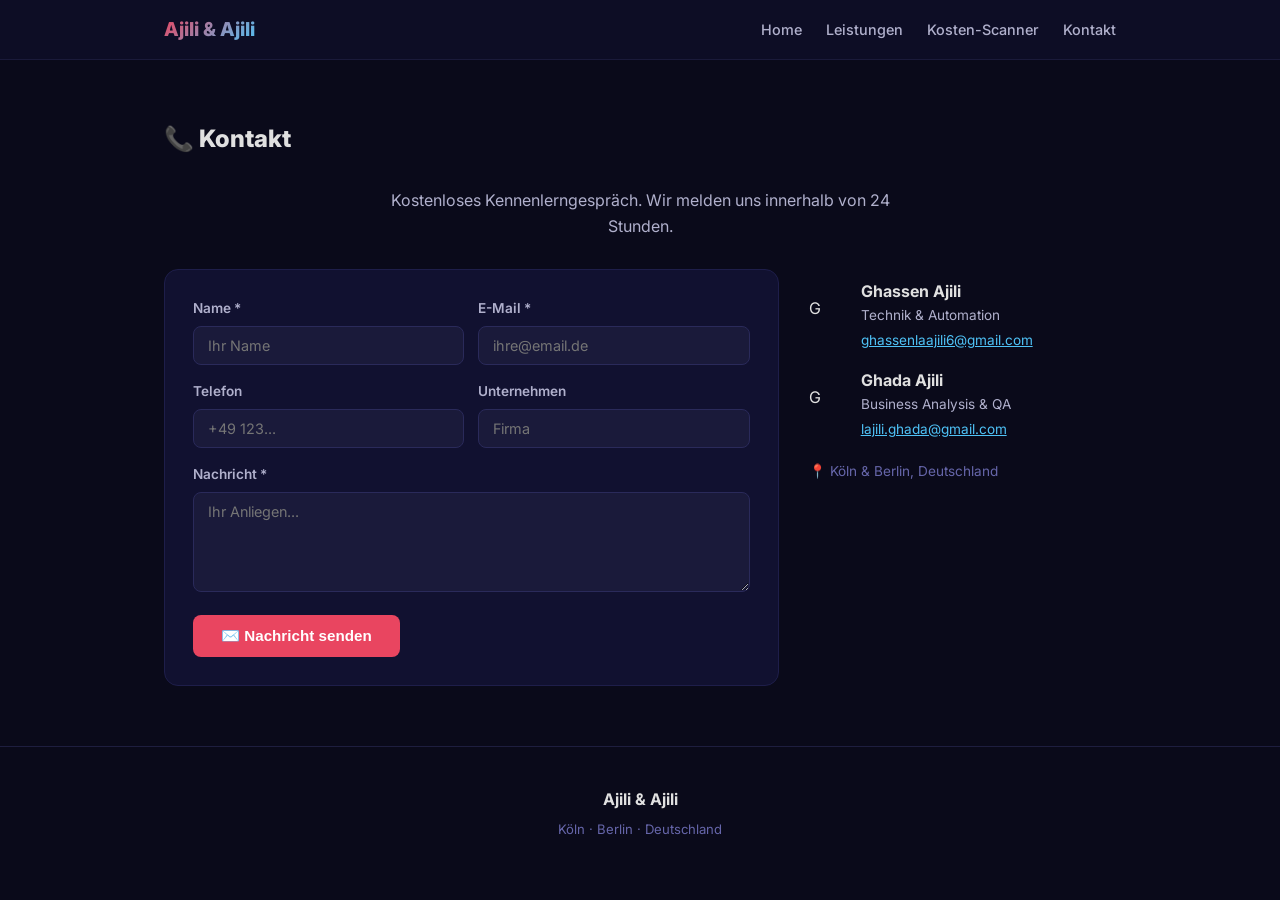
==== pages/kontakt.html @ 62d0315c "Fullstack Business Website v1.0 — FastAPI + SQLite + Scanner + Kontaktformular" ====
<!DOCTYPE html>
<html lang="de">
<head><meta charset="UTF-8"><meta name="viewport" content="width=device-width, initial-scale=1.0"><title>Kontakt – Ajili & Ajili</title>
<link href="https://fonts.googleapis.com/css2?family=Inter:wght@400;500;600;700;800;900&display=swap" rel="stylesheet">
<link rel="stylesheet" href="/static/style.css"></head>
<body>
<nav class="navbar"><div class="container nav-inner">
  <a href="/" class="nav-logo">Ajili &amp; Ajili</a>
  <div class="nav-links"><a href="/">Home</a><a href="/leistungen">Leistungen</a><a href="/scanner">Kosten-Scanner</a><a href="/kontakt">Kontakt</a></div>
  <button class="nav-toggle" onclick="document.querySelector('.nav-links').classList.toggle('open')">☰</button>
</div></nav>

<section class="section">
<div class="container">
<div class="text-center" style="margin-bottom:30px;">
  <h1 class="section-title">📞 Kontakt</h1>
  <p style="color:#b0b0cc;max-width:500px;margin:0 auto;">Kostenloses Kennenlerngespräch. Wir melden uns innerhalb von 24 Stunden.</p>
</div>

<div class="contact-grid-full">
  <div class="contact-card-big">
    <form id="contactForm">
      <div class="form-row dual">
        <div class="form-group"><label>Name *</label><input type="text" name="name" required class="form-input" placeholder="Ihr Name"></div>
        <div class="form-group"><label>E-Mail *</label><input type="email" name="email" required class="form-input" placeholder="ihre@email.de"></div>
      </div>
      <div class="form-row dual">
        <div class="form-group"><label>Telefon</label><input type="tel" name="phone" class="form-input" placeholder="+49 123..."></div>
        <div class="form-group"><label>Unternehmen</label><input type="text" name="company" class="form-input" placeholder="Firma"></div>
      </div>
      <div class="form-group"><label>Nachricht *</label><textarea name="message" required class="form-input form-textarea" placeholder="Ihr Anliegen..."></textarea></div>
      <button type="submit" class="btn btn-primary" id="contactBtn">✉️ Nachricht senden</button>
    </form>
    <div id="contactResult" style="display:none;margin-top:20px;"></div>
  </div>

  <div class="contact-info">
    <div class="contact-person"><div class="avatar small">G</div><div><strong>Ghassen Ajili</strong><p style="color:#b0b0cc;font-size:0.85rem;">Technik & Automation</p><a href="mailto:ghassenlaajili6@gmail.com" style="color:#4fc3f7;font-size:0.85rem;">ghassenlaajili6@gmail.com</a></div></div>
    <div class="contact-person"><div class="avatar small">G</div><div><strong>Ghada Ajili</strong><p style="color:#b0b0cc;font-size:0.85rem;">Business Analysis & QA</p><a href="mailto:lajili.ghada@gmail.com" style="color:#4fc3f7;font-size:0.85rem;">lajili.ghada@gmail.com</a></div></div>
    <p style="color:#6666aa;font-size:0.85rem;margin-top:20px;">📍 Köln & Berlin, Deutschland</p>
  </div>
</div>
</div>
</section>

<script>
document.getElementById('contactForm').addEventListener('submit', async (e) => {
  e.preventDefault();
  const btn = document.getElementById('contactBtn');
  const result = document.getElementById('contactResult');
  btn.disabled = true; btn.textContent = '⏳ Sende...'; result.style.display = 'none';
  try {
    const res = await fetch('/api/kontakt', { method: 'POST', body: new FormData(e.target) });
    const data = await res.json();
    result.innerHTML = `<div class="scan-result-card"><p style="text-align:center;">✅ ${data.message}</p></div>`;
    e.target.reset();
  } catch(err) {
    result.innerHTML = `<div class="scan-error">❌ ${err.message}</div>`;
  }
  result.style.display = 'block';
  btn.disabled = false; btn.textContent = '✉️ Nachricht senden';
});
</script>

<footer class="site-footer"><div class="container" style="text-align:center;">
  <p class="footer-brand">Ajili &amp; Ajili</p>
  <p class="footer-meta">Köln · Berlin · Deutschland</p>
</div></footer>
</body>
</html>
---- static/style.css ----
/* === Ajili & Ajili — Fullstack CSS === */

* { margin: 0; padding: 0; box-sizing: border-box; }

body {
  font-family: 'Inter', -apple-system, sans-serif;
  background: #0a0a1a;
  color: #e0e0e0;
  line-height: 1.6;
}

.container { max-width: 1000px; margin: 0 auto; padding: 0 24px; }

/* Navbar */
.navbar {
  background: #0d0d25;
  border-bottom: 1px solid #1a1a3a;
  position: sticky;
  top: 0;
  z-index: 100;
}
.nav-inner {
  display: flex;
  align-items: center;
  justify-content: space-between;
  padding: 14px 24px;
  max-width: 1000px;
  margin: 0 auto;
}
.nav-logo {
  font-size: 1.2rem;
  font-weight: 800;
  background: linear-gradient(135deg, #e94560, #4fc3f7);
  -webkit-background-clip: text;
  -webkit-text-fill-color: transparent;
  text-decoration: none;
}
.nav-links a {
  color: #b0b0cc;
  text-decoration: none;
  margin-left: 24px;
  font-size: 0.9rem;
  font-weight: 500;
  transition: color 0.2s;
}
.nav-links a:hover { color: #e94560; }
.nav-toggle { display: none; background: none; border: none; color: white; font-size: 1.5rem; cursor: pointer; }

/* Hero */
.hero {
  padding: 80px 0 60px;
  text-align: center;
  position: relative;
}
.hero-inner { max-width: 700px; margin: 0 auto; }
.hero-title {
  font-size: 3rem;
  font-weight: 900;
  background: linear-gradient(135deg, #e94560, #4fc3f7);
  -webkit-background-clip: text;
  -webkit-text-fill-color: transparent;
  background-clip: text;
}
.hero-sub { font-size: 1.3rem; color: #aaaacc; font-weight: 600; margin-top: 6px; }
.hero-text { color: #8888aa; margin-top: 16px; font-size: 1rem; }
.hero-ctas { margin-top: 30px; display: flex; gap: 14px; justify-content: center; flex-wrap: wrap; }

/* Buttons */
.btn {
  display: inline-block;
  padding: 12px 28px;
  border-radius: 8px;
  font-weight: 700;
  font-size: 0.95rem;
  text-decoration: none;
  cursor: pointer;
  border: none;
  transition: all 0.2s;
}
.btn-primary { background: #e94560; color: white; }
.btn-primary:hover { background: #d63851; transform: translateY(-2px); }
.btn-secondary { background: #1a1a3a; color: #b0b0cc; border: 1px solid #2a2a5a; }
.btn-secondary:hover { border-color: #e94560; color: white; transform: translateY(-2px); }
.btn-lg { padding: 14px 36px; font-size: 1rem; }
.btn:disabled { opacity: 0.5; cursor: not-allowed; transform: none; }

/* Sections */
.section { padding: 60px 0; }
.section-dark { background: #0d0d25; }
.section-title {
  font-size: 1.5rem;
  font-weight: 800;
  margin-bottom: 30px;
  display: flex;
  align-items: center;
  gap: 10px;
}
.section-title::after {
  content: '';
  flex: 1;
  height: 2px;
  background: linear-gradient(90deg, #e94560, transparent);
}
.text-center { text-align: center; }
.text-center .section-title::after { display: none; }

/* Cards */
.card {
  background: #111130;
  border: 1px solid #1e1e4a;
  border-radius: 12px;
  padding: 24px;
  transition: transform 0.2s, border-color 0.2s;
}
.card:hover { transform: translateY(-2px); border-color: #e94560; }

.team-grid { display: grid; grid-template-columns: 1fr 1fr; gap: 24px; }
.team-card .avatar {
  width: 50px; height: 50px; border-radius: 50%;
  background: linear-gradient(135deg, #e94560, #0f3460);
  display: flex; align-items: center; justify-content: center;
  font-size: 1.3rem; font-weight: 800; color: white; margin-bottom: 12px;
}
.team-card .card-role {
  font-size: 0.82rem; color: #e94560; font-weight: 600;
  text-transform: uppercase; letter-spacing: 0.5px; margin: 4px 0 10px;
}
.card-list { list-style: none; padding: 0; }
.card-list li {
  font-size: 0.85rem; color: #b0b0cc; padding: 4px 0;
  border-bottom: 1px solid #1a1a3a;
}
.card-list li:last-child { border-bottom: none; }

/* Services */
.services-grid, .services-full { display: grid; grid-template-columns: 1fr 1fr; gap: 20px; }
.service-card { text-align: center; }
.service-icon { font-size: 2rem; display: block; margin-bottom: 10px; }
.service-card h3 { font-size: 1.05rem; font-weight: 700; margin-bottom: 8px; }
.service-card p { font-size: 0.85rem; color: #b0b0cc; }
.service-price { color: #4fc3f7 !important; font-weight: 700; font-size: 1rem !important; margin-top: 12px !important; }

/* Service full page */
.service-full-card {
  background: #111130;
  border: 1px solid #1e1e4a;
  border-radius: 14px;
  padding: 28px;
  margin-bottom: 20px;
}
.service-icon-big { font-size: 2.2rem; display: block; margin-bottom: 10px; }
.service-desc { color: #b0b0cc; font-size: 0.9rem; margin: 8px 0 14px; }
.service-features { list-style: none; padding: 0; }
.service-features li { color: #b0b0cc; font-size: 0.85rem; padding: 3px 0; }
.service-price-tag { margin-top: 14px; font-size: 1.1rem; }
.service-price-tag strong { color: #4fc3f7; }
.service-price-tag small { color: #6666aa; font-size: 0.8rem; }

/* Why */
.why-grid { display: grid; grid-template-columns: 1fr 1fr 1fr; gap: 16px; }
.why-card { text-align: center; padding: 20px; }
.why-icon { font-size: 1.8rem; margin-bottom: 8px; }
.why-card h4 { font-size: 0.95rem; font-weight: 700; }
.why-card p { font-size: 0.8rem; color: #b0b0cc; margin-top: 4px; }

/* Process */
.process-steps { display: grid; grid-template-columns: repeat(4, 1fr); gap: 16px; }
.step {
  background: #111130; border: 1px solid #1e1e4a; border-radius: 12px;
  padding: 24px; text-align: center;
}
.step-num { font-size: 2rem; font-weight: 900; color: #e94560; display: block; margin-bottom: 6px; }
.step h4 { font-size: 0.95rem; font-weight: 700; }
.step p { font-size: 0.8rem; color: #b0b0cc; margin-top: 4px; }

/* Scanner */
.scanner-card {
  background: #111130; border: 1px solid #1e1e4a; border-radius: 14px;
  padding: 32px; max-width: 600px; margin: 0 auto;
}
.scan-result-card {
  background: #1a1a3a; border: 1px solid #2a2a5a; border-radius: 12px;
  padding: 24px;
}
.scan-error {
  background: #2a1a1a; border: 1px solid #5a2a2a; border-radius: 8px;
  padding: 16px; color: #e94560;
}
.result-grid { display: grid; gap: 12px; margin: 16px 0; }
.result-item { display: flex; justify-content: space-between; padding: 8px 0; border-bottom: 1px solid #1e1e4a; }
.result-label { color: #8888aa; }
.result-value { font-weight: 700; color: white; }

/* Forms */
.contact-grid-full { display: grid; grid-template-columns: 2fr 1fr; gap: 30px; }
.contact-card-big { background: #111130; border: 1px solid #1e1e4a; border-radius: 14px; padding: 28px; }
.contact-person { display: flex; align-items: center; gap: 12px; margin-bottom: 16px; }
.avatar.small { width: 40px; height: 40px; font-size: 1rem; flex-shrink: 0; }
.contact-info { padding-top: 10px; }

.form-group { margin-bottom: 16px; }
.form-group label { display: block; margin-bottom: 6px; font-size: 0.85rem; font-weight: 600; color: #b0b0cc; }
.form-input {
  width: 100%; padding: 10px 14px;
  background: #1a1a3a; border: 1px solid #2a2a5a; border-radius: 8px;
  color: white; font-size: 0.9rem; font-family: inherit;
  transition: border-color 0.2s;
}
.form-input:focus { outline: none; border-color: #e94560; }
.form-textarea { min-height: 100px; resize: vertical; }
.form-row.dual { display: grid; grid-template-columns: 1fr 1fr; gap: 14px; }

/* Admin */
.admin-grid { display: grid; grid-template-columns: 1fr 1fr; gap: 24px; }
.admin-card { background: #111130; border: 1px solid #1e1e4a; border-radius: 12px; padding: 20px; }
.admin-item { padding: 10px 0; border-bottom: 1px solid #1a1a3a; }
.admin-item:last-child { border-bottom: none; }

/* Footer */
.site-footer { padding: 40px 0; border-top: 1px solid #1e1e3f; }
.footer-brand { font-weight: 700; margin-bottom: 6px; }
.footer-meta { font-size: 0.82rem; color: #6666aa; }
.footer-meta a { color: #e94560; text-decoration: none; }
.footer-copy { font-size: 0.75rem; color: #5555aa; margin-top: 10px; }

/* Responsive */
@media (max-width: 700px) {
  .team-grid, .services-grid, .services-full { grid-template-columns: 1fr; }
  .why-grid { grid-template-columns: 1fr 1fr; }
  .process-steps { grid-template-columns: 1fr 1fr; }
  .contact-grid-full { grid-template-columns: 1fr; }
  .admin-grid { grid-template-columns: 1fr; }
  .form-row.dual { grid-template-columns: 1fr; }
  .hero-title { font-size: 2rem; }
  .nav-links { display: none; }
  .nav-links.open { display: flex; flex-direction: column; gap: 10px; position: absolute; top: 56px; left: 0; right: 0; background: #0d0d25; padding: 16px; border-bottom: 1px solid #1a1a3a; }
  .nav-links.open a { margin-left: 0; }
  .nav-toggle { display: block; }
}
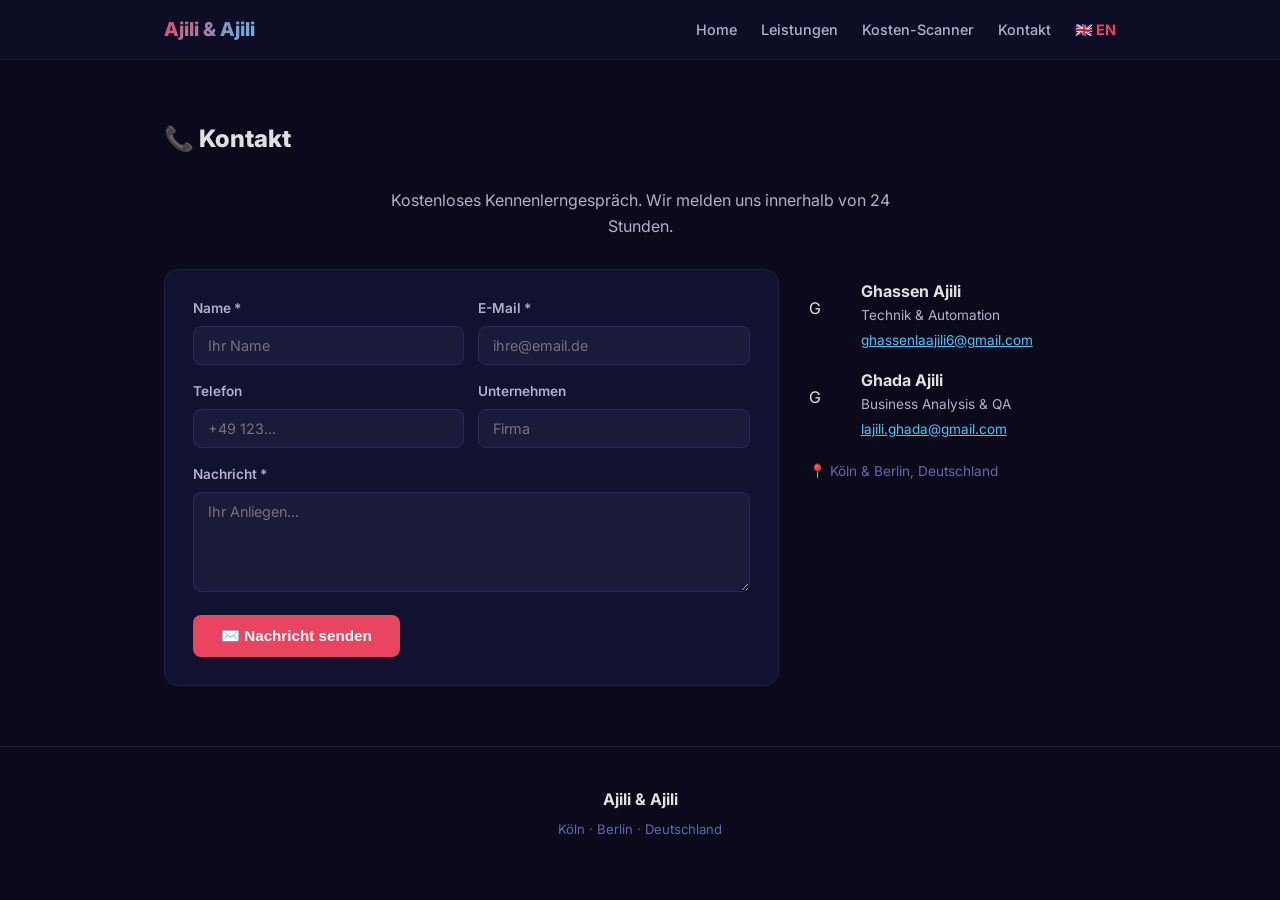
==== commit 46f3538e: "App v1.0 — python start.py = Fullstack (FastAPI+SQLite+OCR+DE/EN)" ====
--- a/pages/kontakt.html
+++ b/pages/kontakt.html
@@ -6,7 +6,7 @@
 <body>
 <nav class="navbar"><div class="container nav-inner">
   <a href="/" class="nav-logo">Ajili &amp; Ajili</a>
-  <div class="nav-links"><a href="/">Home</a><a href="/leistungen">Leistungen</a><a href="/scanner">Kosten-Scanner</a><a href="/kontakt">Kontakt</a></div>
+  <div class="nav-links"><a href="/">Home</a><a href="/leistungen">Leistungen</a><a href="/scanner">Kosten-Scanner</a><a href="/kontakt">Kontakt</a><a href="/en/contact" style="color:#e94560;font-weight:700;">🇬🇧 EN</a></div>
   <button class="nav-toggle" onclick="document.querySelector('.nav-links').classList.toggle('open')">☰</button>
 </div></nav>
 
